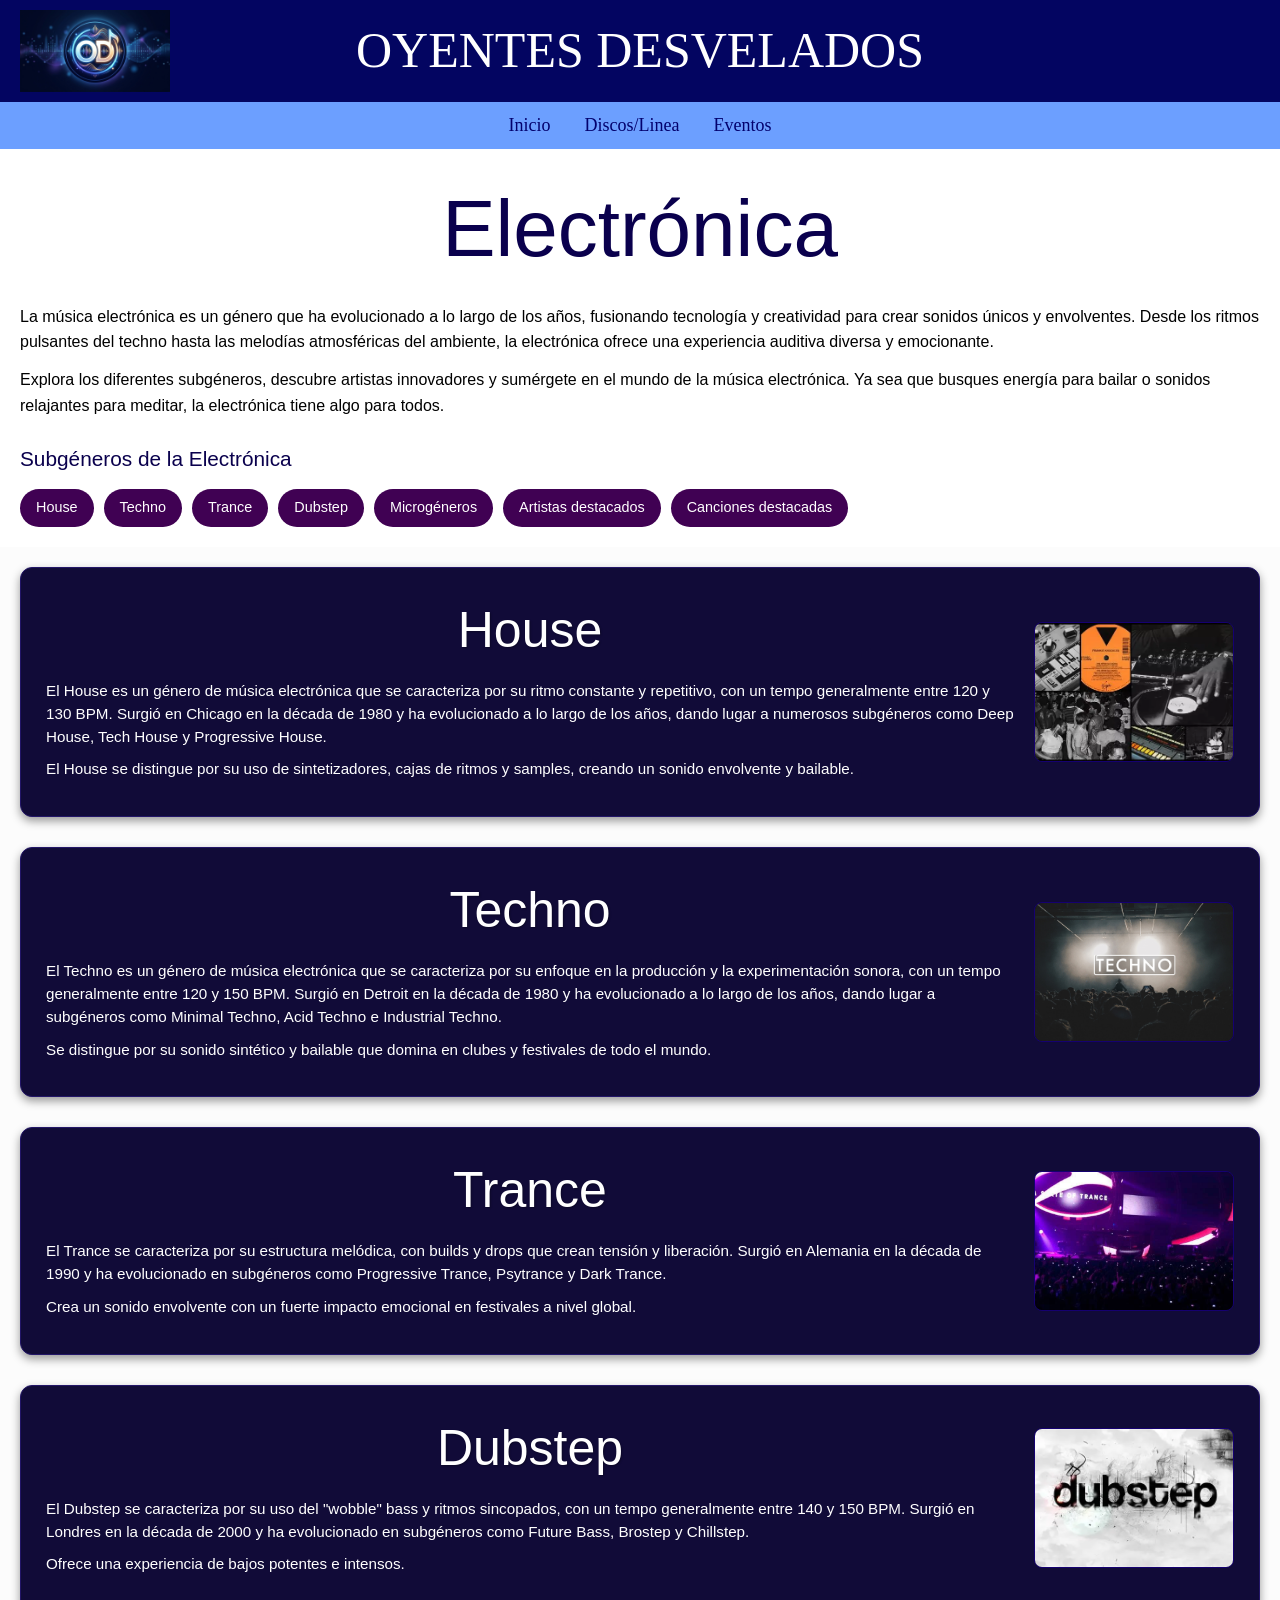
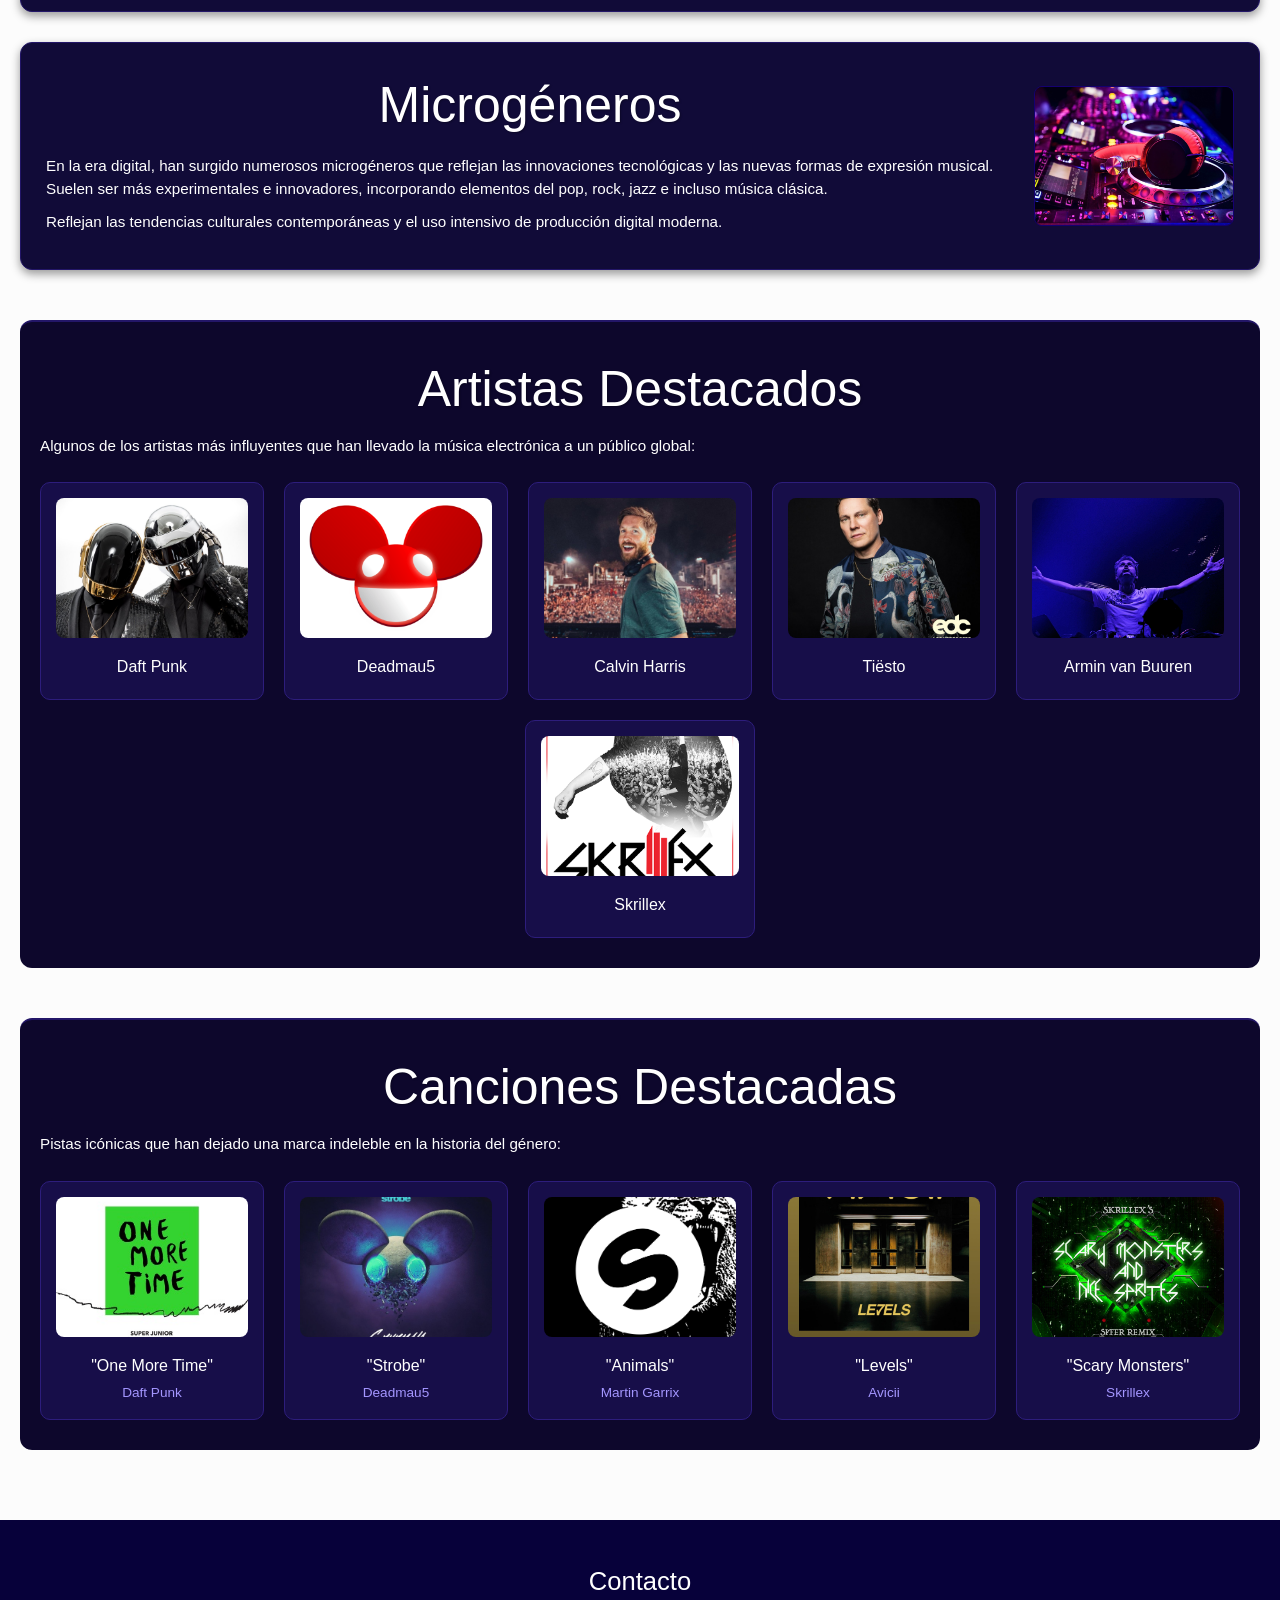
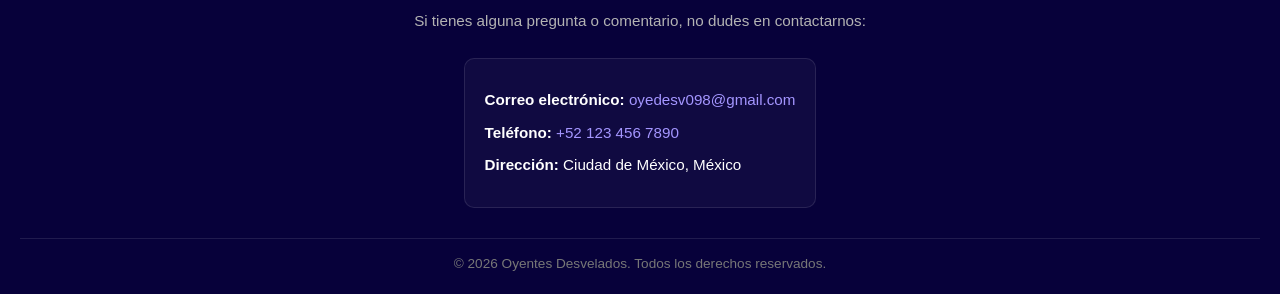
==== Paginas/electro.html @ 7023e4d7 "Se añade un script" ====
<!DOCTYPE html>
<html lang="en">

<head>
    <meta charset="UTF-8">
    <meta name="viewport" content="width=device-width, initial-scale=1.0">
    <link rel="icon" type="image/jpg" href="../Imagenes/icon.jpg">
    <link rel="stylesheet" href="../Estilos/normalize.css">
    <link rel="stylesheet" href="../Estilos/style.css">
    <link rel="stylesheet" href="../Estilos/electro.css">
    <title> OYENTES DESVELADOS </title>
</head>

<body>
    <!-- Musica de fondo -->
    <audio autoplay>
        <source src="../Musica/world.mp3" type="audio/mpeg">
    </audio>

    <!--Enlace a la página principal-->
    <!-- Titulo de página -->
    <div class="contenedor-titulo">
        <img src="../Imagenes/icon.jpg" alt="Icono de Oyentes Desvelados">
        <h1>OYENTES DESVELADOS</h1>
    </div>

    <!-- Barra de navegación -->
    <nav class="menu-lateral">
        <aside>
            <a href="../index.html">Inicio</a>
            <a href="disli.html">Discos/Linea</a>
            <a href="evento.html">Eventos</a>
        </aside>
    </nav>

    <!-- Enzabezado -->
    <header class="seccion-genero">
        <h2 class="seccion-genero__titulo">Electrónica</h2>
        <p class="seccion-genero__descripcion">La música electrónica es un género que ha evolucionado a lo largo de los años, fusionando tecnología y
            creatividad para crear sonidos únicos y envolventes.
            Desde los ritmos pulsantes del techno hasta las melodías atmosféricas del ambiente,
            la electrónica ofrece una experiencia auditiva diversa y emocionante.</p>
        <p class="seccion-genero__descripcion">Explora los diferentes subgéneros, descubre artistas innovadores y
            sumérgete en el mundo de la música electrónica. Ya sea que busques energía
            para bailar o sonidos relajantes para meditar, la electrónica tiene algo para todos.</p>

        <!-- Navegación de subgéneros -->
        <h3 class="seccion-genero__subtitulo">Subgéneros de la Electrónica</h3>
        <nav class="nav-subgeneros">
            <ul>
                <li><a class="nav-subgeneros__botones" href="#house">House</a></li>
                <li><a class="nav-subgeneros__botones" href="#techno">Techno</a></li>
                <li><a class="nav-subgeneros__botones" href="#trance">Trance</a></li>
                <li><a class="nav-subgeneros__botones" href="#dubstep">Dubstep</a></li>
                <li><a class="nav-subgeneros__botones" href="#microgeños">Microgéneros</a></li>
                <li><a class="nav-subgeneros__botones" href="#artistas">Artistas destacados</a></li>
                <li><a class="nav-subgeneros__botones" href="#canciones">Canciones destacadas</a></li>
            </ul>
        </nav>
    </header>

    <!-- Contenido principal -->
    <main class="contenido">

        <!-- Seccion de subgéneros -->
        <article class="subgeneros">

            <!-- House -->
            <section id="house" class="subgenero-tarjeta">
                <div class="info-subgenero__contenido">
                    <h3 class="subgenero-titulo">House</h3>
                    <p class="subgenero-descripcion">El House es un género de música electrónica que se caracteriza por su ritmo constante y
                        repetitivo, con un tempo generalmente entre 120 y 130 BPM. Surgió en Chicago en la década de
                        1980 y ha evolucionado a lo largo de los años, dando lugar a numerosos subgéneros como Deep
                        House, Tech House y Progressive House.</p>
                    <p class="subgenero-descripcion">El House se distingue por su uso de sintetizadores, cajas de ritmos y samples, creando un sonido
                        envolvente y bailable.</p>
                </div>
                <img  class="subgenero-imagen" src="../Imagenes/house.webp" alt="Imagen representativa del House">
            </section>

            <!-- Techno -->
            <section id="techno" class="subgenero-tarjeta">
                <div class="info-subgenero__contenido">
                    <h3 class="subgenero-titulo">Techno</h3>
                    <p class="subgenero-descripcion">El Techno es un género de música electrónica que se caracteriza por su enfoque en la producción y
                        la experimentación sonora, con un tempo generalmente entre 120 y 150 BPM. Surgió en Detroit en
                        la década de 1980 y ha evolucionado a lo largo de los años, dando lugar a subgéneros como
                        Minimal Techno, Acid Techno e Industrial Techno.</p>
                    <p class="subgenero-descripcion">Se distingue por su sonido sintético y bailable que domina en clubes y festivales de todo el
                        mundo.</p>
                </div>
                <img  class="subgenero-imagen" src="../Imagenes/techno.jpg" alt="Imagen representativa del Techno">
            </section>

            <!-- Trance -->
            <section id="trance" class="subgenero-tarjeta">
                <div class="info-subgenero__contenido">
                    <h3 class="subgenero-titulo">Trance</h3>
                    <p class="subgenero-descripcion">El Trance se caracteriza por su estructura melódica, con builds y drops que crean tensión y
                        liberación. Surgió en Alemania en la década de 1990 y ha evolucionado en subgéneros como
                        Progressive Trance, Psytrance y Dark Trance.</p>
                    <p class="subgenero-descripcion">Crea un sonido envolvente con un fuerte impacto emocional en festivales a nivel global.</p>
                </div>
                <img  class="subgenero-imagen" src="../Imagenes/trance.jpg" alt="Imagen representativa del Trance">
            </section>

            <!-- Dubstep -->
            <section id="dubstep" class="subgenero-tarjeta">
                <div class="info-subgenero__contenido">
                    <h3 class="subgenero-titulo">Dubstep</h3>
                    <p class="subgenero-descripcion">El Dubstep se caracteriza por su uso del "wobble" bass y ritmos sincopados, con un tempo
                        generalmente entre 140 y 150 BPM. Surgió en Londres en la década de 2000 y ha evolucionado en
                        subgéneros como Future Bass, Brostep y Chillstep.</p>
                    <p class="subgenero-descripcion">Ofrece una experiencia de bajos potentes e intensos.</p>
                </div>
                <img  class="subgenero-imagen" src="../Imagenes/dubstep.webp" alt="Imagen representativa del Dubstep">
            </section>

            <!-- Microgéneros -->
            <section id="microgeños" class="subgenero-tarjeta">
                <div class="info-subgenero__contenido">
                    <h3 class="subgenero-titulo">Microgéneros</h3>
                    <p class="subgenero-descripcion">
                        En la era digital, han surgido numerosos microgéneros que reflejan las innovaciones tecnológicas
                        y las nuevas formas de expresión musical. Suelen ser más experimentales e innovadores,
                        incorporando elementos del pop, rock, jazz e incluso música clásica.</p>
                    <p class="subgenero-descripcion">Reflejan las tendencias culturales contemporáneas y el uso intensivo de producción digital
                        moderna.</p>
                </div>
                <img  class="subgenero-imagen" src="../Imagenes/microgeños.jpg" alt="Imagen representativa de los Microgéneros">
            </section>
        </article>

        <!-- Seccion de artistas destacados -->
        <section id="artistas" class="seccion">
            <h3 class="seccion-titulo">Artistas Destacados</h3>
            <p class="seccion-descripcion">Algunos de los artistas más influyentes que han llevado la música electrónica
                a un público global:</p>

            <div class="cuadros">

                <!-- Card Artista -->
                <div class="cuadro-tarjeta">
                    <a class="cuadro-tarjeta__link" href="https://www.daftpunk.com/" target="_blank">
                        <img class="tarjeta-cuadro__imagen" src="../Imagenes/daftpunk.jpg" alt="Daft Punk">
                        <h4 class="tarjeta-cuadro__titulo">Daft Punk</h4>
                    </a>
                </div>

                <!-- Card Artista -->
                <div class="cuadro-tarjeta">
                    <a class="cuadro-tarjeta__link" href="https://deadmau5.com/" target="_blank">
                        <img class="tarjeta-cuadro__imagen" src="../Imagenes/deadmau5.png" alt="Deadmau5">
                        <h4 class="tarjeta-cuadro__titulo">Deadmau5</h4>
                    </a>
                </div>

                <!-- Card Artista -->
                <div class="cuadro-tarjeta">
                    <a class="cuadro-tarjeta__link" href="https://calvinharris.com/" target="_blank">
                        <img class="tarjeta-cuadro__imagen" src="../Imagenes/calvinharris.jpg" alt="Calvin Harris">
                        <h4 class="tarjeta-cuadro__titulo">Calvin Harris</h4>
                    </a>
                </div>

                <!-- Card Artista -->
                <div class="cuadro-tarjeta">
                    <a class="cuadro-tarjeta__link" href="https://www.tiesto.com/" target="_blank">
                        <img class="tarjeta-cuadro__imagen" src="../Imagenes/tiesto.jpg" alt="Tiësto">
                        <h4 class="tarjeta-cuadro__titulo">Tiësto</h4>
                    </a>
                </div>

                <!-- Card Artista -->
                <div class="cuadro-tarjeta">
                    <a class="cuadro-tarjeta__link" href="https://www.arminvanbuuren.com/" target="_blank">
                        <img class="tarjeta-cuadro__imagen" src="../Imagenes/arminvanbuuren.jpg" alt="Armin van Buuren">
                        <h4 class="tarjeta-cuadro__titulo">Armin van Buuren</h4>
                    </a>
                </div>

                <!-- Card Artista -->
                <div class="cuadro-tarjeta">
                    <a class="cuadro-tarjeta__link" href="https://www.skrillex.com/" target="_blank">
                        <img class="tarjeta-cuadro__imagen" src="../Imagenes/skrillex.png" alt="Skrillex">
                        <h4 class="tarjeta-cuadro__titulo">Skrillex</h4>
                    </a>
                </div>

            </div>
        </section>

        <!-- Seccion de canciones destacadas -->
        <section id="canciones" class="seccion">
            <h3 class="seccion-titulo">Canciones Destacadas</h3>
            <p class="seccion-descripcion">Pistas icónicas que han dejado una marca indeleble en la historia del género:
            </p>

            <div class="cuadros">

                <!-- Card Canción -->
                <div class="cuadro-tarjeta">
                    <a class="cuadro-tarjeta__link" href="https://youtu.be/FGBhQbmPwH8?si=2KdwB8dVM75tdxwy" target="_blank">
                        <img class="tarjeta-cuadro__imagen" src="../Imagenes/onemoretime.jpg" alt="One More Time">
                        <h4 class="tarjeta-cuadro__titulo">"One More Time"</h4>
                        <p class="tarjeta-cuadro__descripcion">Daft Punk</p>
                    </a>
                </div>

                <!-- Card Canción -->
                <div class="cuadro-tarjeta">
                    <a class="cuadro-tarjeta__link" href="https://youtu.be/tKi9Z-f6qX4?si=cak8LtLpUMy8jD_Y" target="_blank">
                        <img class="tarjeta-cuadro__imagen" src="../Imagenes/deadmau5.jpg" alt="Strobe">
                        <h4 class="tarjeta-cuadro__titulo">"Strobe"</h4>
                        <p class="tarjeta-cuadro__descripcion">Deadmau5</p>
                    </a>
                </div>

                <!-- Card Canción -->
                <div class="cuadro-tarjeta">
                    <a class="cuadro-tarjeta__link" href="https://youtu.be/gCYcHz2k5x0?si=VcigVTEF866nVhYB" target="_blank">
                        <img class="tarjeta-cuadro__imagen" src="../Imagenes/animals.webp" alt="Animals">
                        <h4 class="tarjeta-cuadro__titulo">"Animals"</h4>
                        <p class="tarjeta-cuadro__descripcion">Martin Garrix</p>
                    </a>
                </div>

                <!-- Card Canción -->
                <div class="cuadro-tarjeta">
                    <a class="cuadro-tarjeta__link" href="https://youtu.be/wDuoOapZ9Z0?si=AQegrZZkefxrHRpG" target="_blank">
                        <img class="tarjeta-cuadro__imagen" src="../Imagenes/levels.jpg_large" alt="Levels">
                        <h4 class="tarjeta-cuadro__titulo">"Levels"</h4>
                        <p class="tarjeta-cuadro__descripcion">Avicii</p>
                    </a>
                </div>

                <!-- Card Canción -->
                <div class="cuadro-tarjeta">
                    <a class="cuadro-tarjeta__link" href="https://youtu.be/WSeNSzJ2-Jw?si=k1yd_rr2U8hzwVqk" target="_blank">
                        <img class="tarjeta-cuadro__imagen" src="../Imagenes/smans.jpg" alt="Scary Monsters and Nice Sprites">
                        <h4 class="tarjeta-cuadro__titulo">"Scary Monsters"</h4>
                        <p class="tarjeta-cuadro__descripcion">Skrillex</p>
                    </a>
                </div>

            </div>
        </section>
    </main>

    <!-- Pie de página -->
    <footer class="pie-pagina">
        <div class="contenido-footer">
            <h3>Contacto</h3>
            <p class="subtitulo">Si tienes alguna pregunta o comentario, no dudes en contactarnos:</p>

            <div class="datos-contacto">
                <p><strong>Correo electrónico:</strong> <a href="mailto:oyedesv098@gmail.com">oyedesv098@gmail.com</a>
                </p>
                <p><strong>Teléfono:</strong> <a href="tel:+521234567890">+52 123 456 7890</a></p>
                <p><strong>Dirección:</strong> Ciudad de México, México</p>
            </div>
        </div>

        <div class="copyright">
            <p>&copy; 2026 Oyentes Desvelados. Todos los derechos reservados.</p>
        </div>
    </footer>
</body>

</html>
---- Estilos/style.css ----
/* Estilos para el contenedor */
.contenedor-titulo {
  display: grid;                
  grid-template-columns: 1fr auto 1fr; 
  align-items: center;                
  padding: 10px 20px;
    background-color: #030561; 
}

/* Estilos para la imagen */
.contenedor-titulo img {
  width: 150px;
  height: auto;
  grid-column: 1;                      
  justify-self: start;                
}

/* Estilos para el Título */
.contenedor-titulo h1 {
  grid-column: 2;                     
  margin: 0;
  color: #ffffff;
  font-size: 50px;                   
  text-align: center;                
}

/* Estilos para la barra de navegación */

.menu-lateral {
  display: flex;                         
  justify-content: center;               
  background-color: #6c9fff;
  padding: 10px 0;                       
}

.menu-lateral a {
  color: #03016d;
  text-decoration: none;
  margin: 0 15px;
  font-size: 18px;
}

.menu-lateral a:hover {
  text-decoration: underline;              
  color: #0a0041;                      
}

/* Estilos para el contenido principal */
.contenido-pagina h2{
  padding: 1px;
  color: #000000;
  text-align: center;
  font-size: 40px;
  line-height: 1.6;
}

/* Contenedor principal que ordena las tarjetas */
article.contenedor-musica {
  display: grid;
  gap: 20px;            
  padding: 20px;
}

/* Estilo para cada tarjeta (<section>) */
.tarjeta-musica {
  background-color: #000a46;      
  border: 1px solid #b0e6ff;         
  border-radius: 10px;               
  padding: 20px;
  display: flex;
  flex-direction: column;           
  justify-content: space-between;    
}

/* Títulos h3 dentro de las tarjetas */
.tarjeta-musica h3 {
  margin-top: 0;
  margin-bottom: 10px;
  text-align: center;
}

/* Enlaces de los títulos */
.tarjeta-musica h3 a {
  color: #ffffff;
  text-decoration: none;
  font-size: 1.2rem;
}

/* Texto descriptivo */
.tarjeta-musica p {
  color: #ffffff;
  font-size: 0.95rem;
  margin-bottom: 20px;
}

/* Botón "Conocer más" */
.boton-mas {
  display: inline-block;
  background-color: #ffffff;       
  color: #000000;
  text-decoration: none;
  padding: 8px 14px;
  border-radius: 5px;
  font-size: 0.85rem;
  text-align: center;
  width: fit-content;              
}

.boton-mas:hover {
  background-color: #1f1480;        
}

/* Estilos generales del Footer */
.pie-pagina {
  background-color: #07013a;       
  color: #ffffff;
  padding: 40px 20px 20px 20px;
  border-top: 2px solid  #07013a;    
  font-family: Arial, sans-serif;
}

/* Contenido centrado */
.contenido-footer {
  max-width: 800px;
  margin: 0 auto;
  text-align: center;
}

.contenido-footer h3 {
  font-size: 1.6rem;
  margin-bottom: 10px;
  color: #ffffff;
}

.contenido-footer .subtitulo {
  color: #b3b3b3;
  font-size: 0.95rem;
  margin-bottom: 25px;
}

/* Bloque con los datos de contacto en una cajita elegante */
.datos-contacto {
  background-color: rgba(255, 255, 255, 0.04);
  border: 1px solid rgba(255, 255, 255, 0.1);
  border-radius: 10px;
  padding: 20px;
  display: inline-block;
  text-align: left;
  margin-bottom: 30px;
}

.datos-contacto p {
  margin: 10px 0;
  font-size: 0.95rem;
  font-style: normal;              
}

/* Enlaces del correo y teléfono */
.datos-contacto a {
  color: #a496ff;                 
  text-decoration: none;
  transition: color 0.2s ease;
}

.datos-contacto a:hover {
  color: #ffffff;
  text-decoration: underline;
}

/* Sección final del Copyright */
.copyright {
  border-top: 1px solid rgba(255, 255, 255, 0.1);
  padding-top: 15px;
  text-align: center;
}

.copyright p {
  color: #777777;
  font-size: 0.85rem;
  margin: 0;
}
---- Estilos/electro.css ----
/* Bloque */
.seccion-genero {
  font-family: Arial, Helvetica, sans-serif;
  color: #ffffff;
  padding: 20px;
  background-color: #ffffff; 
  border-radius: 12px;
}

/* Elemnt: seccion-genero__titulo */
.seccion-genero__titulo {
  font-size: 1.8rem;              
  margin-top: 0;                  
  margin-bottom: 15px;            
  color: #0a004d;                 
  font-size: 80px;
  text-align: center;  
  font-family: comic sans ms, sans-serif;            
}

/* Elemnt: seccion-genero__subtitulo */
.seccion-genero__subtitulo{
  font-size: 1.3rem;               
  margin-top: 25px;
  margin-bottom: 15px;
  color: #0a004d;                  
}

/* Elemnt: seccion-genero__descripcion */
.seccion-genero__descripcion {
  font-size: 1rem;
  line-height: 1.6;                 
  color: #000000;
  margin-bottom: 12px;
}

/* Bloque */
.nav-subgeneros ul {       
  padding: 0;
  margin: 0;
  display: flex;
  flex-wrap: wrap;                
  gap: 10px;                      
}


.nav-subgeneros__botones {
  display: inline-block; 
  background-color: #400153;     
  color: #ffffff;
  text-decoration: none;           
  padding: 8px 16px;
  border-radius: 20px;             
  font-size: 0.9rem;
}

/* ---------------------------------------------------------------------------------------------------- */

/* Configuración General */

/* Bloque */
.contenido {
  font-family: Arial, Helvetica, sans-serif;
  color: #14003a;                           
  padding: 20px;                              
  background-color: #fcfcfc;               
}

/* --- TARJETAS DE SUBGÉNEROS --- */
.subgeneros {
  display: flex;
  flex-direction: column;
  gap: 30px;
  margin-bottom: 50px;
}


.subgenero-tarjeta {
  background-color: #110b38;
  border-radius: 12px;
  padding: 25px;
  display: flex;
  align-items: center;
  justify-content: space-between;
  gap: 20px;
  border: 1px solid #231668;
  box-shadow: 0 4px 10px rgba(0, 0, 0, 0.4);
}

.info-subgenero__contenido {
  flex: 1;
}

.subgenero-titulo {
  font-size: 1.5rem;
  color: #ffffff;
  text-shadow: 1px 1px 2px rgba(0, 0, 0, 0.3);
  text-align: center;
  margin-top: 0;
  margin-bottom: 12px;
  font-size: 50px;
}

.subgenero-descripcion {
  color: #ffffff;
  font-size: 0.95rem;
  line-height: 1.5;
  margin-bottom: 10px;
}

.subgenero-imagen {
  width: 200px;
  height: 140px;
  object-fit: cover;
  border-radius: 8px;
  border: 1px solid #150070;
}



/* --- SECCIONES DE ARTISTAS Y CANCIONES (CUADROS / GRID) --- */
.seccion {
  margin-bottom: 50px;
  background-color: #0d072c;
  padding: 30px 20px;
  border-radius: 12px;
  border-top: 2px solid #231668;
}

.seccion-titulo {
  font-size: 1.6rem;
  color: #ffffff;
  margin-top: 0;
  margin-bottom: 8px;
  text-align: center;
  text-shadow: 1px 1px 2px rgba(0, 0, 0, 0.3);
  font-size: 50px
}

.seccion-descripcion {
  color: #ffffff;
  font-size: 0.95rem;
  margin-bottom: 25px;
}

/* Bloque */

.cuadros {
  display: flex; 
  flex-wrap: wrap; 
  gap: 20px;
  justify-content: center;
}

/* Element */
.cuadro-tarjeta {
  background-color: #170e49;
  border-radius: 10px;
  padding: 15px;
  text-align: center;
  border: 1px solid #2d1d7c;
  flex: 1 1 200px;
  max-width: 230px;
}

.cuadro-tarjeta__link {
  text-decoration: none;
  color: inherit;
  display: block;
}

.tarjeta-cuadro__imagen {
  width: 100%;
  height: 140px;
  object-fit: cover;
  border-radius: 8px;
  margin-bottom: 12px;
}

.tarjeta-cuadro__titulo {
  font-size: 1rem;
  margin: 5px 0;
  color: #ffffff;
}

.tarjeta-cuadro__descripcion {
  font-size: 0.85rem;
  color: #a496ff;
  margin: 0;
}
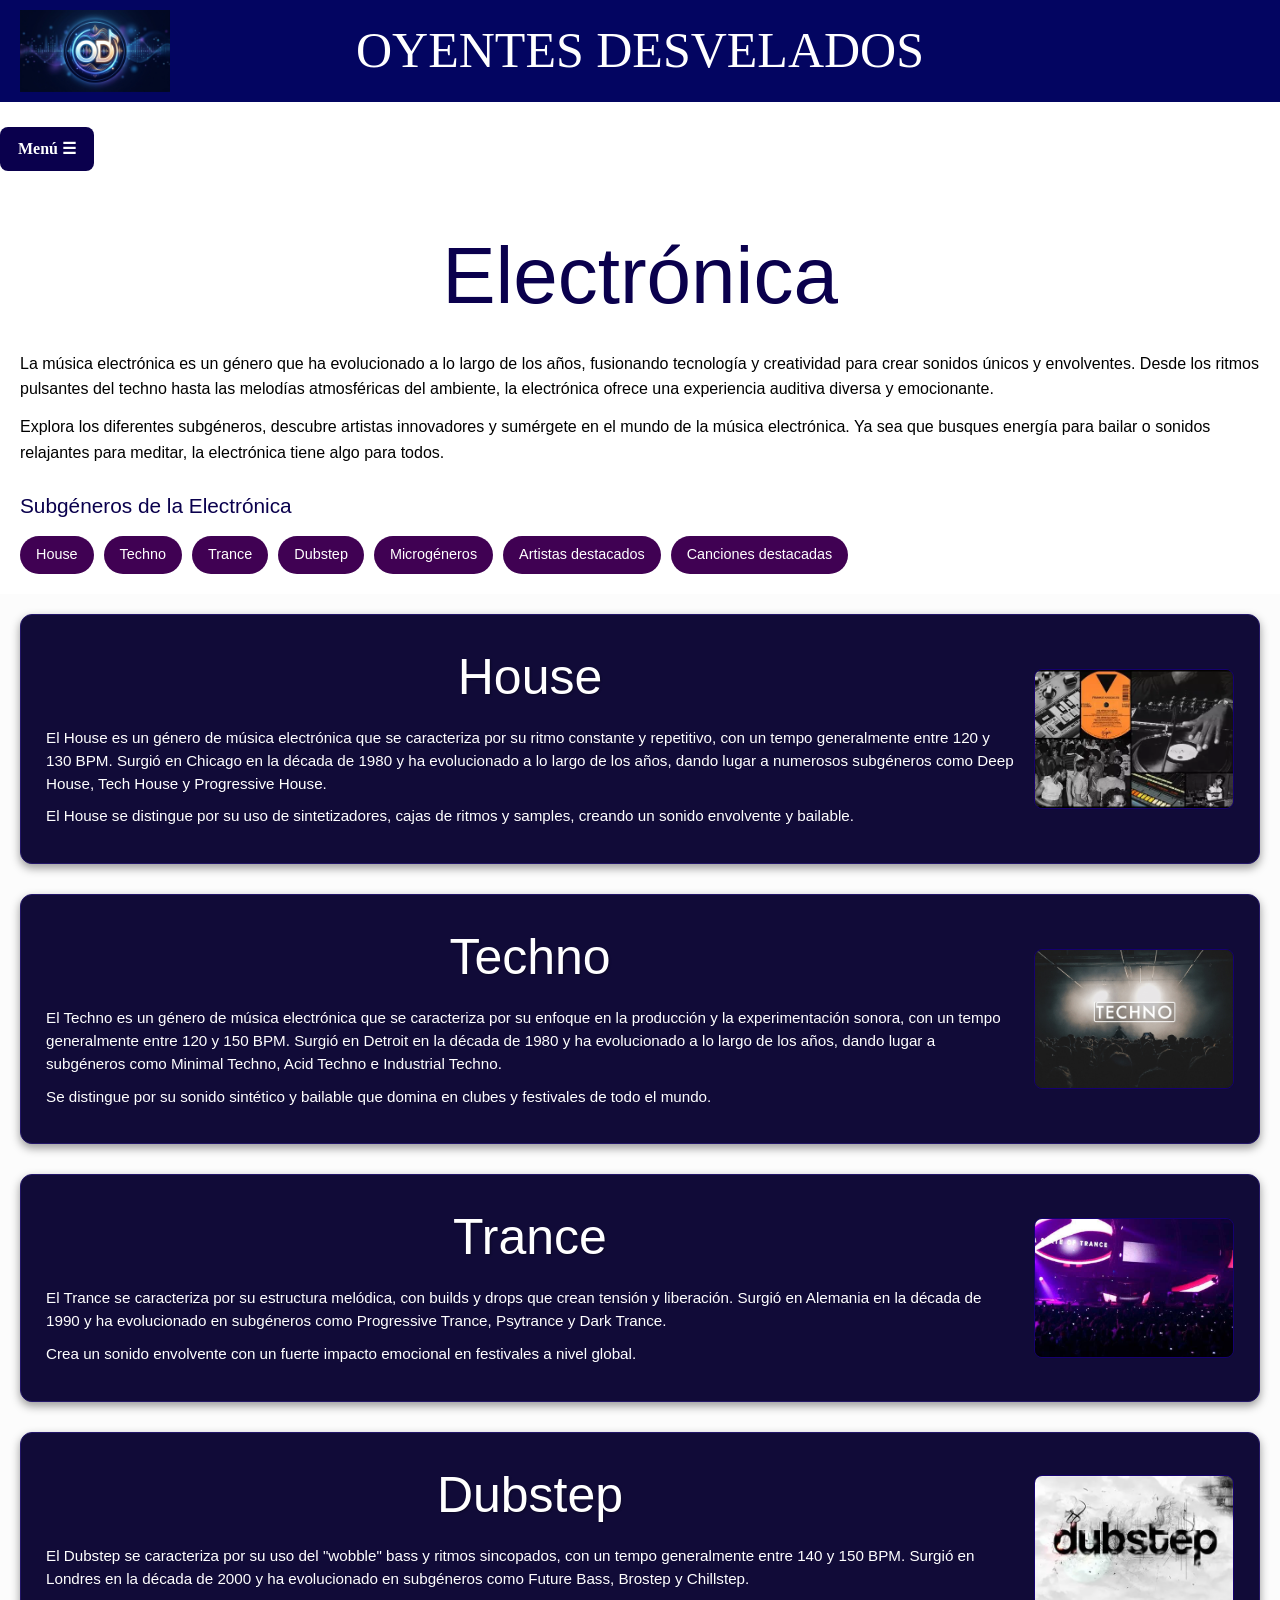
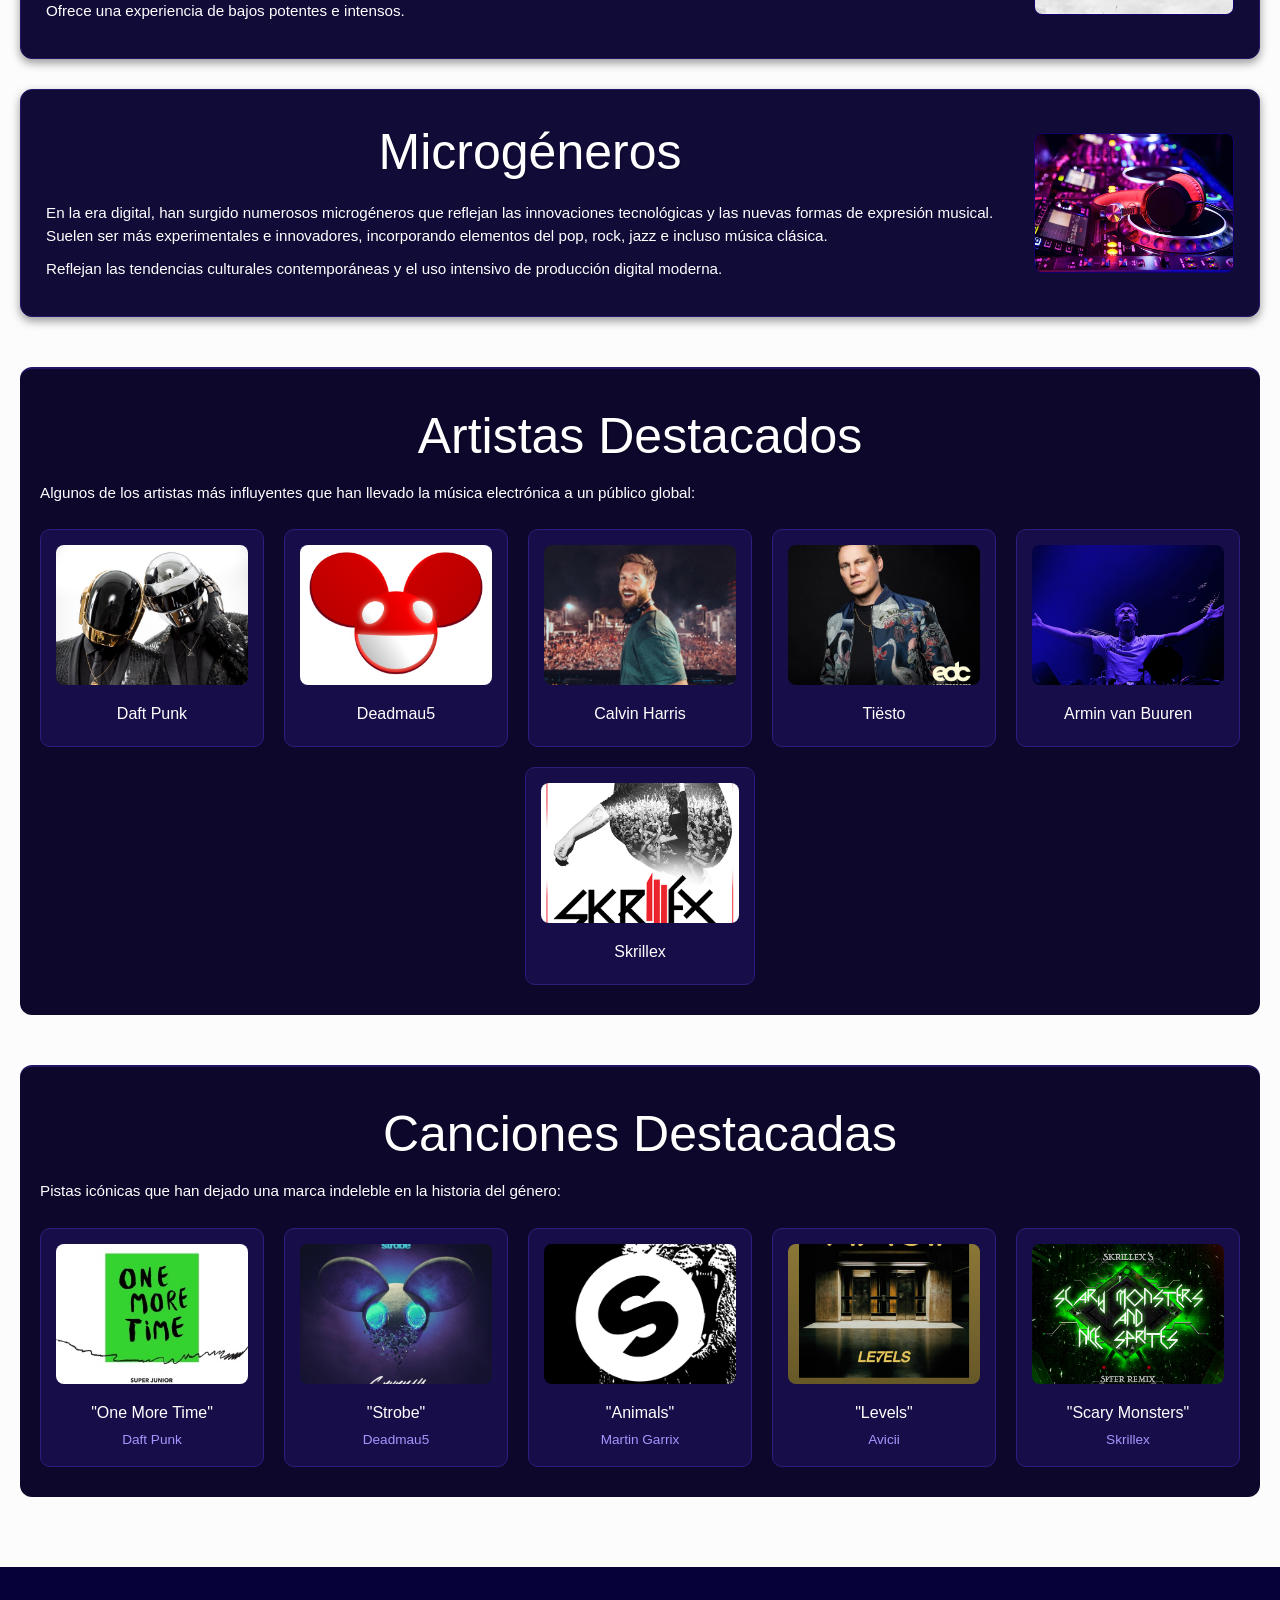
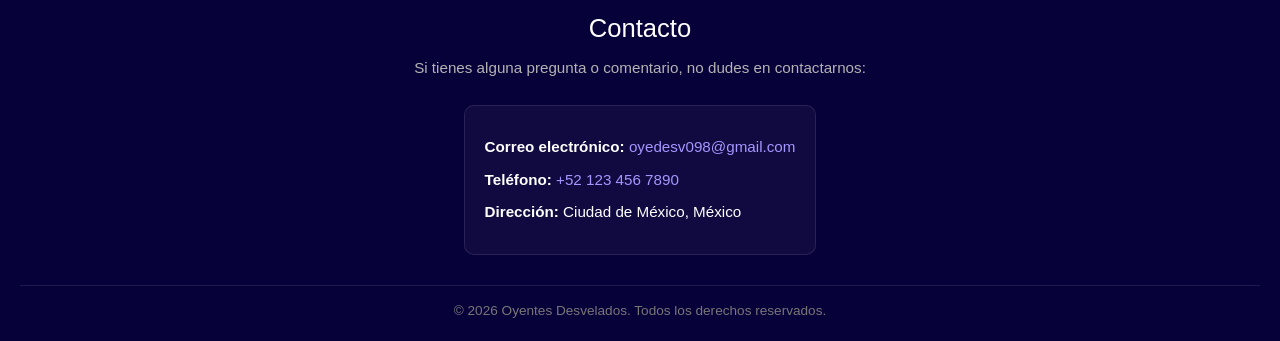
==== commit 4e1d7158: "Feat: Agrega menu desplegable y estilos para el script de electro" ====
--- a/Paginas/electro.html
+++ b/Paginas/electro.html
@@ -26,7 +26,10 @@
 
     <!-- Barra de navegación -->
     <nav class="menu-lateral">
-        <aside>
+        <button id="toggle-button" type="button" class="btn-menu">
+          Menú ☰
+        </button>
+        <aside id="hidden-message" class="hidden">
             <a href="../index.html">Inicio</a>
             <a href="disli.html">Discos/Linea</a>
             <a href="evento.html">Eventos</a>
@@ -46,7 +49,7 @@
 
         <!-- Navegación de subgéneros -->
         <h3 class="seccion-genero__subtitulo">Subgéneros de la Electrónica</h3>
-        <nav class="nav-subgeneros">
+        <nav class="nav-subgeneros ">
             <ul>
                 <li><a class="nav-subgeneros__botones" href="#house">House</a></li>
                 <li><a class="nav-subgeneros__botones" href="#techno">Techno</a></li>
@@ -266,6 +269,6 @@
             <p>&copy; 2026 Oyentes Desvelados. Todos los derechos reservados.</p>
         </div>
     </footer>
+      <script src="../Script/electro.js"></script>
 </body>
-
 </html>
--- a/Estilos/electro.css
+++ b/Estilos/electro.css
@@ -9,18 +9,18 @@
 
 /* Elemnt: seccion-genero__titulo */
 .seccion-genero__titulo {
-  font-size: 1.8rem;              
-  margin-top: 0;                  
-  margin-bottom: 15px;            
-  color: #0a004d;                 
+  font-size: 1.8rem;               
+  margin-top: 0;                   
+  margin-bottom: 15px;             
+  color: #0a004d;                  
   font-size: 80px;
   text-align: center;  
-  font-family: comic sans ms, sans-serif;            
+  font-family: comic sans ms, sans-serif;           
 }
 
 /* Elemnt: seccion-genero__subtitulo */
 .seccion-genero__subtitulo{
-  font-size: 1.3rem;               
+  font-size: 1.3rem;                
   margin-top: 25px;
   margin-bottom: 15px;
   color: #0a004d;                  
@@ -40,7 +40,7 @@
   margin: 0;
   display: flex;
   flex-wrap: wrap;                
-  gap: 10px;                      
+  gap: 10px;                     
 }
 
 
@@ -48,9 +48,9 @@
   display: inline-block; 
   background-color: #400153;     
   color: #ffffff;
-  text-decoration: none;           
+  text-decoration: none;            
   padding: 8px 16px;
-  border-radius: 20px;             
+  border-radius: 20px;              
   font-size: 0.9rem;
 }
 
@@ -62,8 +62,8 @@
 .contenido {
   font-family: Arial, Helvetica, sans-serif;
   color: #14003a;                           
-  padding: 20px;                              
-  background-color: #fcfcfc;               
+  padding: 20px;                            
+  background-color: #fcfcfc;                
 }
 
 /* --- TARJETAS DE SUBGÉNEROS --- */
@@ -187,4 +187,64 @@
   font-size: 0.85rem;
   color: #a496ff;
   margin: 0;
+}
+
+/* ---------------------------------------------------------------------------------------------------- */
+/* ESTILOS DEL MENÚ LATERAL DESPLEGABLE */
+
+.menu-lateral {
+    position: relative;
+    display: inline-block;
+    margin: 15px 0;
+    background: transparent; /* Eliminamos cualquier rastro de fondo */
+}
+
+/* Botón limpio sin fondos extraños */
+.btn-menu {
+    background-color: #0a004d;
+    color: #ffffff;
+    border: none;
+    padding: 10px 18px;
+    border-radius: 8px;
+    cursor: pointer;
+    font-size: 1rem;
+    font-weight: bold;
+    transition: background-color 0.3s ease;
+}
+
+.btn-menu:hover {
+    background-color: #170e49;
+}
+
+.menu-lateral aside {
+    position: absolute;
+    top: 110%;
+    left: 0;
+    background-color: #0d072c;
+    border: 1px solid #231668;
+    border-radius: 10px;
+    padding: 10px;
+    display: flex;
+    flex-direction: column;
+    gap: 6px;
+    min-width: 160px;
+    box-shadow: 0 6px 15px rgba(0, 0, 0, 0.3);
+}
+
+.menu-lateral aside a {
+    color: #ffffff;
+    text-decoration: none;
+    font-size: 0.9rem;
+    padding: 8px 12px;
+    border-radius: 6px;
+    transition: background-color 0.2s ease;
+}
+
+.menu-lateral aside a:hover {
+    background-color: #170e49;
+    color: #a496ff;
+}
+
+.hidden {
+    display: none !important;
 }
